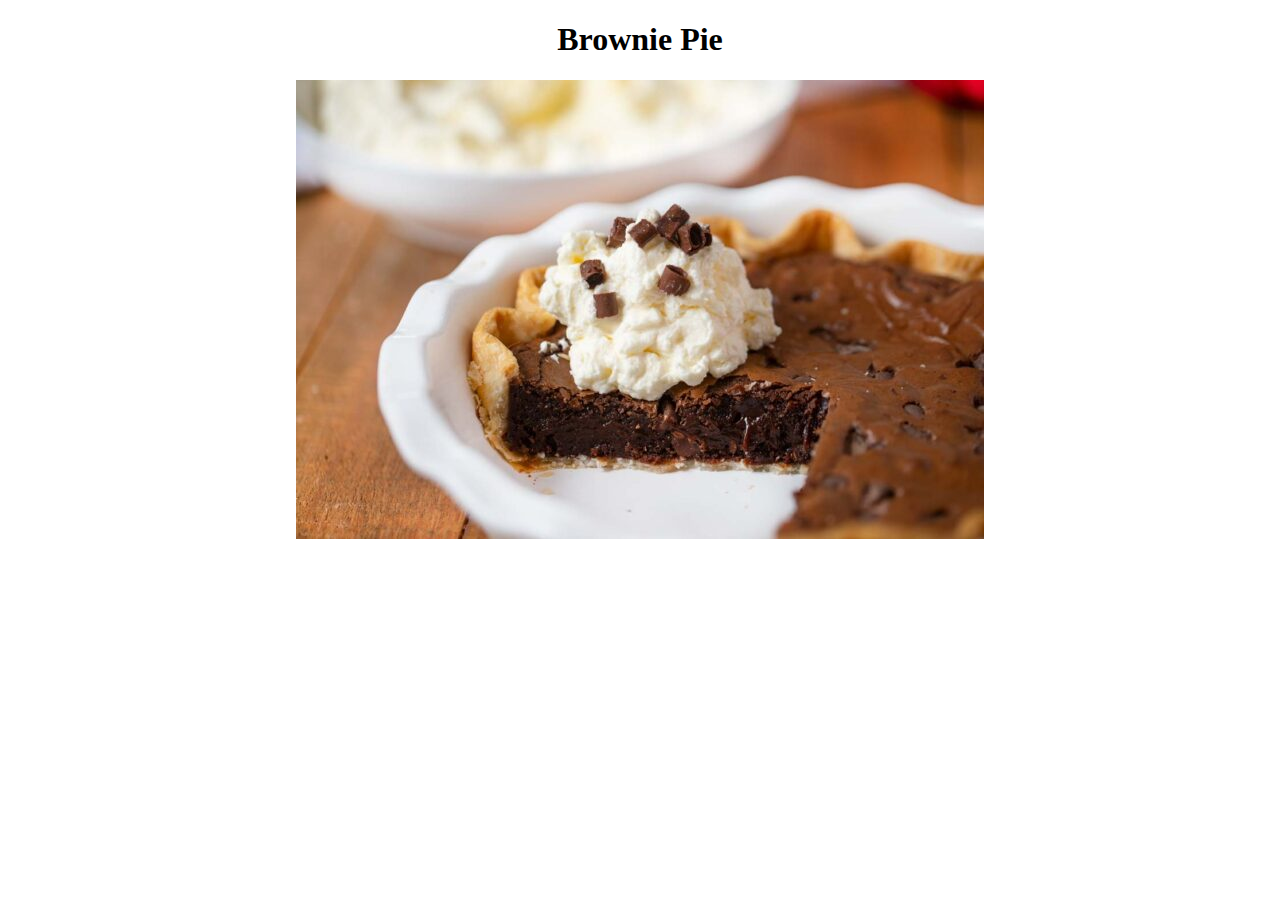
==== recipes/brownie_pie.html @ 701f65fe "Adding all folders to Github" ====
<!DOCTYPE html>
<html lang="en">
    <head>

    </head>

    <body>
        <h1 style="text-align:center;">Brownie Pie</h1>
        <p style="text-align:center ;">
        <img src="images/brownie_pie.jpg" >
        </p>
    </body>
</html>
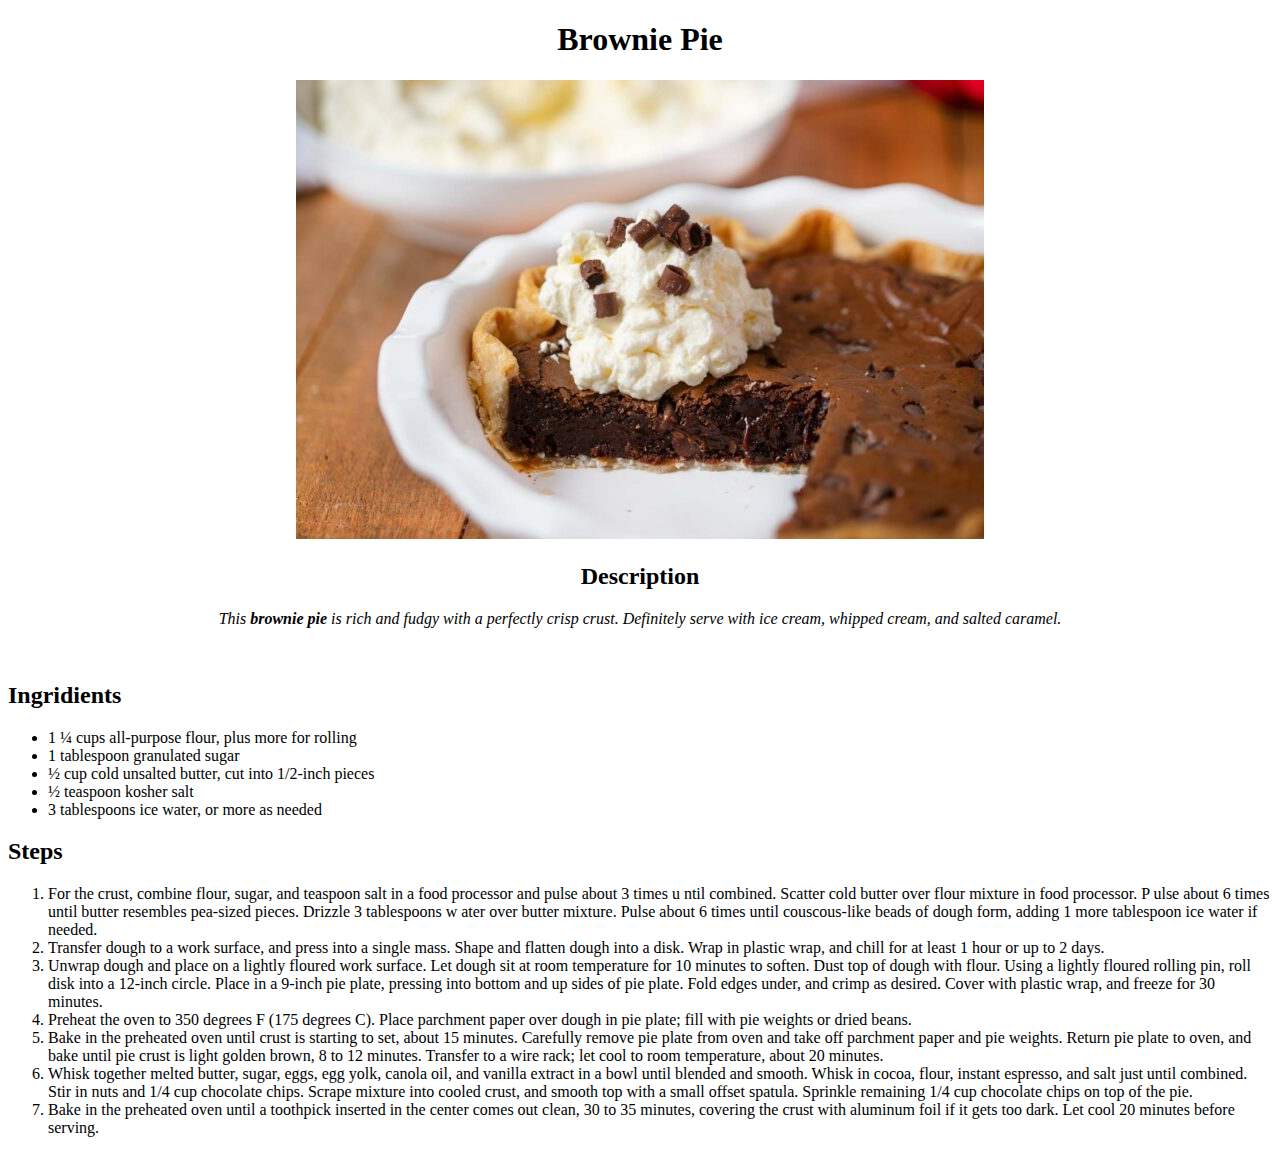
==== commit 59606149: "The project has been finished" ====
--- a/recipes/brownie_pie.html
+++ b/recipes/brownie_pie.html
@@ -7,7 +7,54 @@
     <body>
         <h1 style="text-align:center;">Brownie Pie</h1>
         <p style="text-align:center ;">
-        <img src="images/brownie_pie.jpg" >
+        <img src="images/brownie_pie.jpg" alt="Brownie Pie">
         </p>
+
+        <h2 style="text-align: center;">Description</h2>
+        <p style="text-align:center ;"><em>This <strong>brownie pie</strong> is rich and fudgy with a perfectly crisp crust. 
+                                        Definitely serve with ice cream, whipped cream, and salted caramel.</em></p>
+        
+        <br>                                
+        <h2>Ingridients</h2>             
+        <ul>
+            <li>1 ¼ cups all-purpose flour, plus more for rolling</li>
+            <li>1 tablespoon granulated sugar</li>
+            <li>½ cup cold unsalted butter, cut into 1/2-inch pieces</li>
+            <li>½ teaspoon kosher salt</li>
+            <li>3 tablespoons ice water, or more as needed</li>
+        </ul>
+
+        <h2>Steps</h2>
+        <ol>
+            <li>For the crust, combine flour, sugar, and teaspoon salt in a food processor and pulse about 3 times u
+                ntil combined. Scatter cold butter over flour mixture in food processor. P
+                ulse about 6 times until butter resembles pea-sized pieces. Drizzle 3 tablespoons w
+                ater over butter mixture. Pulse about 6 times until couscous-like beads of dough form, 
+                adding 1 more tablespoon ice water if needed.</li>
+            <li>Transfer dough to a work surface, and press into a single mass. Shape and flatten dough into a disk.
+                 Wrap in plastic wrap, and chill for at least 1 hour or up to 2 days.</li>
+            <li>Unwrap dough and place on a lightly floured work surface. Let dough sit at room 
+                temperature for 10 minutes to soften. Dust top of dough with flour. Using a lightly 
+                floured rolling pin, roll disk into a 12-inch circle. Place in a 9-inch pie plate, 
+                pressing into bottom and up sides of pie plate. Fold edges under, and crimp as desired.
+                 Cover with plastic wrap, and freeze for 30 minutes.</li>
+            <li>Preheat the oven to 350 degrees F (175 degrees C). Place parchment paper over dough in 
+                pie plate; fill with pie weights or dried beans.</li>
+            <li>Bake in the preheated oven until crust is starting to set, about 15 minutes. 
+                Carefully remove pie plate from oven and take off parchment paper and pie weights. 
+                Return pie plate to oven, and bake until pie crust is light golden brown, 8 to 12 
+                minutes. 
+                Transfer to a wire rack; let cool to room temperature, about 20 minutes.</li>
+            <li>Whisk together melted butter, sugar, eggs, egg yolk, canola oil, and vanilla extract
+                 in a bowl until blended and smooth. Whisk in cocoa, flour, instant espresso, and salt 
+                 just until combined. Stir in nuts and 1/4 cup chocolate chips. Scrape mixture into 
+                 cooled crust, and smooth top with a small offset spatula. 
+                Sprinkle remaining 1/4 cup chocolate chips on top of the pie.</li>
+            <li>Bake in the preheated oven until a toothpick inserted in the center comes out clean, 
+                30 to 35 minutes, covering the crust with aluminum 
+                foil if it gets too dark. Let cool 20 minutes before serving.</li>
+        </ol>
+        
+        
     </body>
 </html>